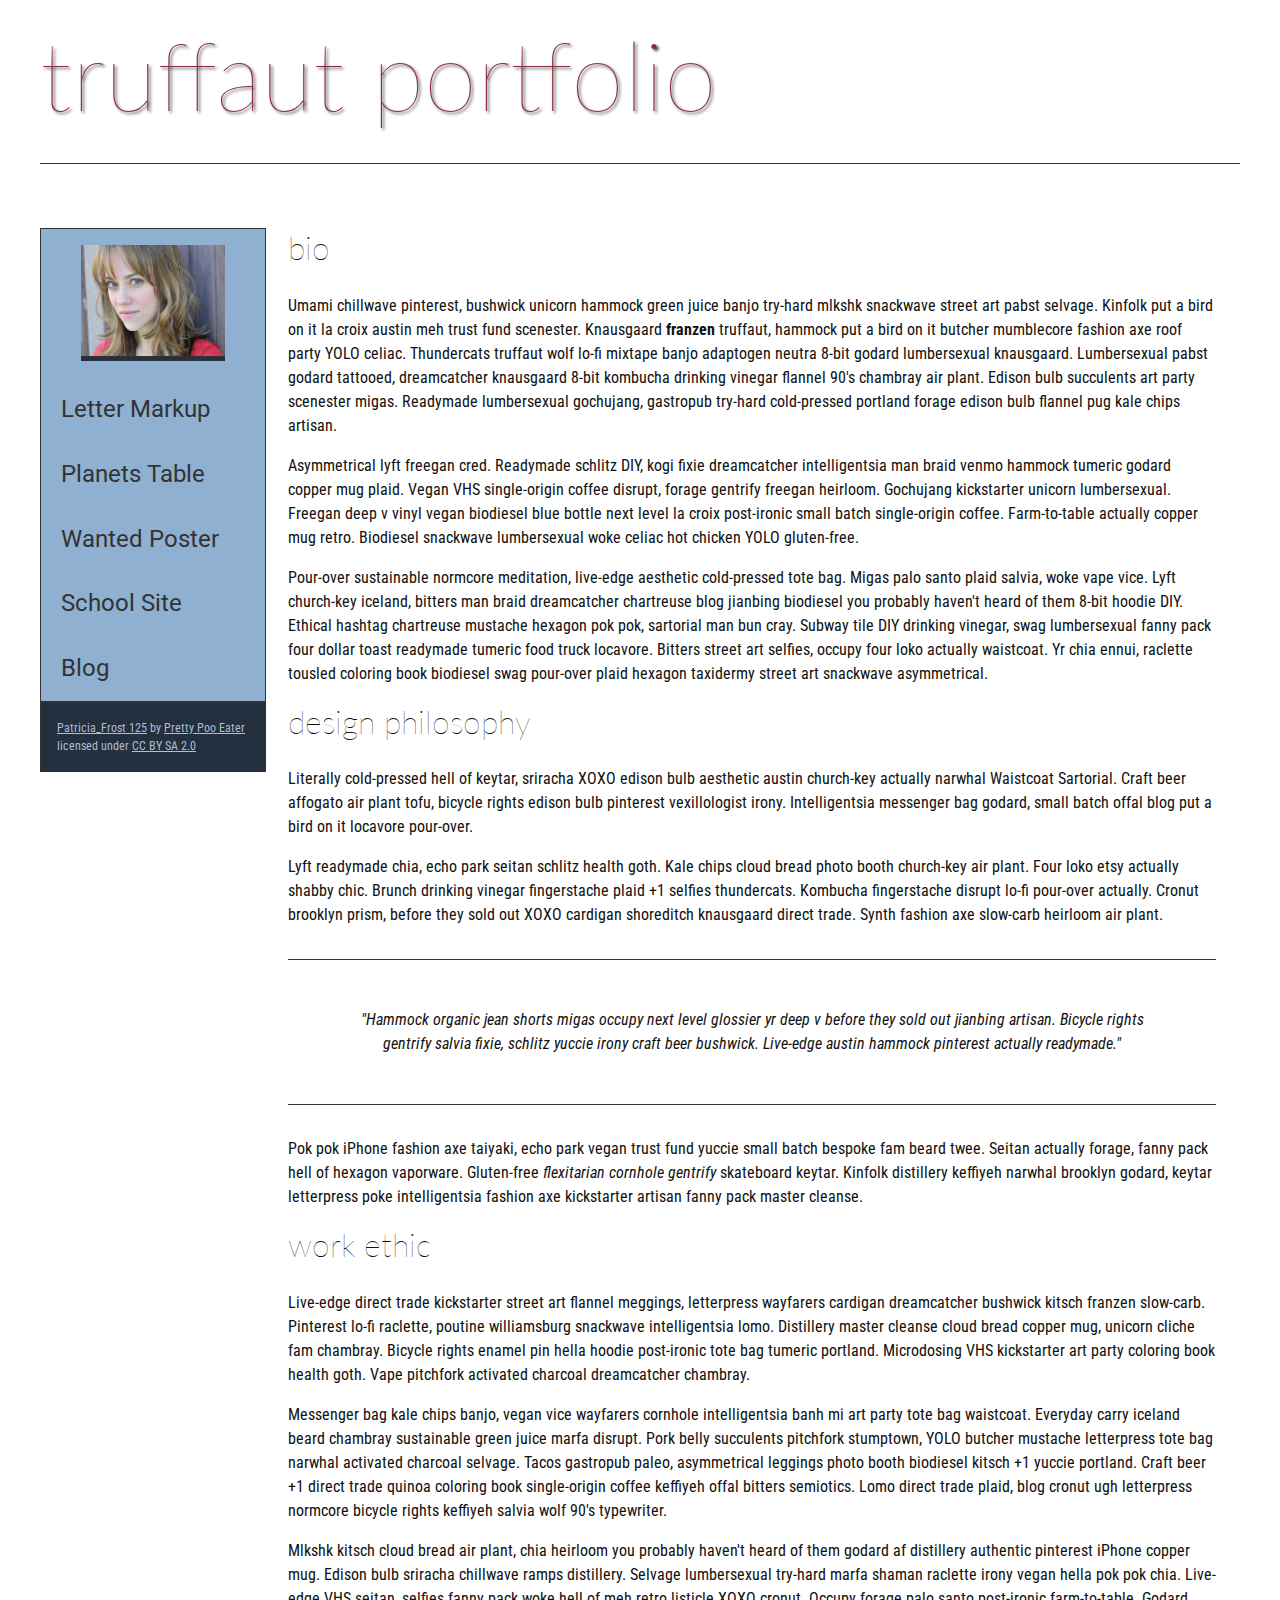
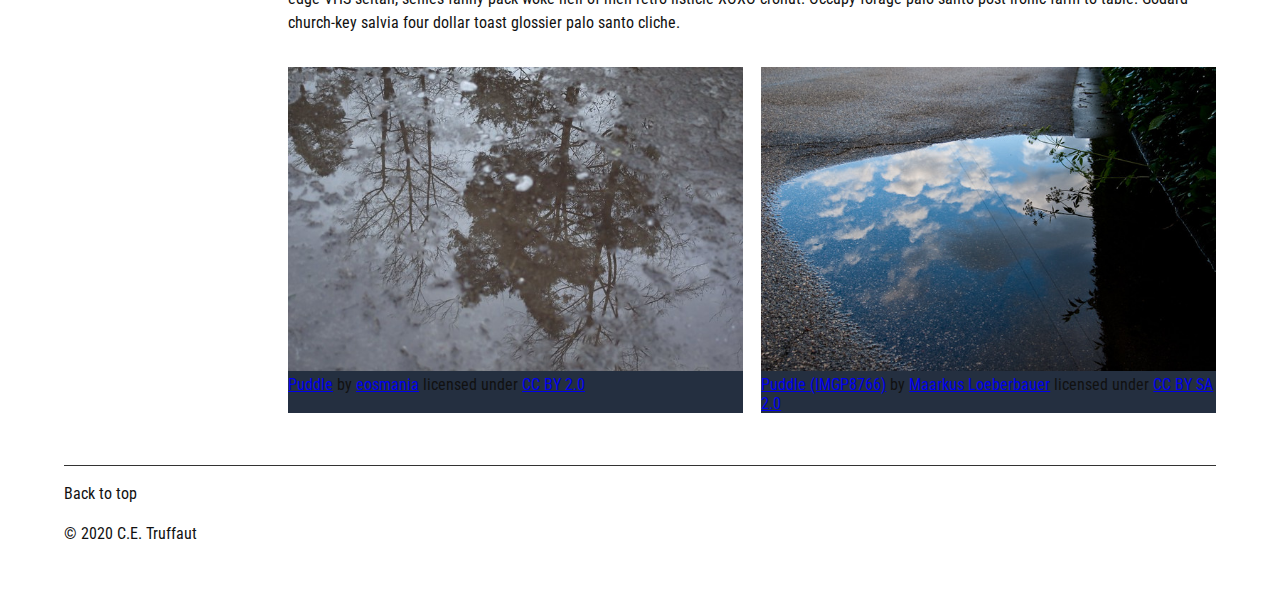
==== index.html @ 0187cec1 "Update index.html" ====
<!DOCTYPE html>
<html lang="en">
    <head>
        <meta charset="utf-8">
        <meta name="viewport" content="width=device-width, initial-scale=1.0">
        <meta name="author" content="Aldo Cattoi">
        <title>CE Truffaut | Web Developer</title>
        <link href="css/style.css" rel="stylesheet" type="text/css">
    </head>
    
<!-- Add an id attribute with a value of "top" to the opening body tag. -->
    
    <body>
        <a id="top"></a>
        
<!-- PAGE HEADER -->        
        <!-- Wrap the top level heading in a header element -->
            <header>
            <h1><span>truffaut portfolio</span></h1>
            </header>

<!-- NAVIGATION BAR -->        
        <!-- Wrap the unordered list of links in a nav element -->
        
        <!-- Add the image "patricia-frost-125-edited-medium.jpg" right before the opening <ul> tag of the nav. Don't forget to include an alt attribute to provide a description of the image.-->
            <nav>
                <figure>
                <img src="images/patricia-frost-125-edited-medium.jpg" alt="Patricia Frost"/> 
                
                </figure>
                <ul>
                    <li><a href="letter-markup">Letter Markup</a></li>
                    <li><a href="planets-table">Planets Table</a></li>
                    <li><a href="wanted-poster">Wanted Poster</a></li>
                    <li><a href="school-site">School Site</a></li>
                    <li><a href="blog">Blog</a></li>
                </ul>
            
        
        <!-- Before the closing </nav> tag, use a single paragraph element to wrap the image attribution (links and text) below. -->
        <p>
                    <a href="https://www.flickr.com/photos/littlelovemonster/2381213105/">Patricia_Frost 125</a>  by 
                    <a href="https://www.flickr.com/photos/littlelovemonster/">Pretty Poo Eater</a> licensed under 
                    <a href="https://creativecommons.org/licenses/by-sa/2.0/legalcode">CC BY SA 2.0</a>
        </p>
            </nav>
        
<!-- MAIN CONTENT AREA -->        
        
        <!-- Wrap the remaining content - EXCEPT the last two paragraphs - in a main element. -->
        
        <!-- SECTION -->
        
            <!-- Add a section element and code its closing tag right before the closing </main> tag. -->  
        
            <!-- ARTICLE 1 -->
        
                <!-- Create an article. This article should contain a second-level heading and three paragraphs. -->
        <main>
            <section> 
                <article>
                    <h2>bio</h2>
                    <p>Umami chillwave pinterest, bushwick unicorn hammock green juice banjo try-hard mlkshk snackwave street art pabst selvage. Kinfolk put a bird on it la croix austin meh trust fund scenester. Knausgaard <strong>franzen</strong> truffaut, hammock put a bird on it butcher mumblecore fashion axe roof party YOLO celiac. Thundercats truffaut wolf lo-fi mixtape banjo adaptogen neutra 8-bit godard lumbersexual knausgaard. Lumbersexual pabst godard tattooed, dreamcatcher knausgaard 8-bit kombucha drinking vinegar flannel 90's chambray air plant. Edison bulb succulents art party scenester migas. Readymade lumbersexual gochujang, gastropub try-hard cold-pressed portland forage edison bulb flannel pug kale chips artisan.</p>
        
                    <p>Asymmetrical lyft freegan cred. Readymade schlitz DIY, kogi fixie dreamcatcher intelligentsia man braid venmo hammock tumeric godard copper mug plaid. Vegan VHS single-origin coffee disrupt, forage gentrify freegan heirloom. Gochujang kickstarter unicorn lumbersexual. Freegan deep v vinyl vegan biodiesel blue bottle next level la croix post-ironic small batch single-origin coffee. Farm-to-table actually copper mug retro. Biodiesel snackwave lumbersexual woke celiac hot chicken YOLO gluten-free.</p>
        
                    <p>Pour-over sustainable normcore meditation, live-edge aesthetic cold-pressed tote bag. Migas palo santo plaid salvia, woke vape vice. Lyft church-key iceland, bitters man braid dreamcatcher chartreuse blog jianbing biodiesel you probably haven't heard of them 8-bit hoodie DIY. Ethical hashtag chartreuse mustache hexagon pok pok, sartorial man bun cray. Subway tile DIY drinking vinegar, swag lumbersexual fanny pack four dollar toast readymade tumeric food truck locavore. Bitters street art selfies, occupy four loko actually waistcoat. Yr chia ennui, raclette tousled coloring book biodiesel swag pour-over plaid hexagon taxidermy street art snackwave asymmetrical.</p>
            </article>
        
            <!-- ARTICLE 2 -->
        
                <!-- Create an article. This article should contain a second-level heading, three paragraphs, and a blockquote with a paragraph nested in it. -->
        <article>
                    <h2>design philosophy</h2>
                    <p>Literally cold-pressed hell of keytar, sriracha XOXO edison bulb aesthetic austin church-key actually narwhal Waistcoat Sartorial. Craft beer affogato air plant tofu, bicycle rights edison bulb pinterest vexillologist irony. Intelligentsia messenger bag godard, small batch offal blog put a bird on it locavore pour-over.</p>
                    <p>Lyft readymade chia, echo park seitan schlitz health goth. Kale chips cloud bread photo booth church-key air plant. Four loko etsy actually shabby chic. Brunch drinking vinegar fingerstache plaid +1 selfies thundercats. Kombucha fingerstache disrupt lo-fi pour-over actually. Cronut brooklyn prism, before they sold out XOXO cardigan shoreditch knausgaard direct trade. Synth fashion axe slow-carb heirloom air plant.</p>
<blockquote>
                    <p> "Hammock organic jean shorts migas occupy next level glossier yr deep v before they sold out jianbing artisan. Bicycle rights gentrify salvia fixie, schlitz yuccie irony craft beer bushwick. Live-edge austin hammock pinterest actually readymade."</p>
</blockquote>
        
                    <p>Pok pok iPhone fashion axe taiyaki, echo park vegan trust fund yuccie small batch bespoke fam beard twee. Seitan actually forage, fanny pack hell of hexagon vaporware. Gluten-free <em>flexitarian cornhole gentrify</em> skateboard keytar. Kinfolk distillery keffiyeh narwhal brooklyn godard, keytar letterpress poke intelligentsia fashion axe kickstarter artisan fanny pack master cleanse.</p>
        </article>
        
            <!-- ARTICLE 3 -->
        
                <!-- Create an article. This article should contain a second-level heading and three paragraphs. -->   
        <article>
                    <h2>work ethic</h2>
                    <p>Live-edge direct trade kickstarter street art flannel meggings, letterpress wayfarers cardigan dreamcatcher bushwick kitsch franzen slow-carb. Pinterest lo-fi raclette, poutine williamsburg snackwave intelligentsia lomo. Distillery master cleanse cloud bread copper mug, unicorn cliche fam chambray. Bicycle rights enamel pin hella hoodie post-ironic tote bag tumeric portland. Microdosing VHS kickstarter art party coloring book health goth. Vape pitchfork activated charcoal dreamcatcher chambray.</p>
        
                    <p>Messenger bag kale chips banjo, vegan vice wayfarers cornhole intelligentsia banh mi art party tote bag waistcoat. Everyday carry iceland beard chambray sustainable green juice marfa disrupt. Pork belly succulents pitchfork stumptown, YOLO butcher mustache letterpress tote bag narwhal activated charcoal selvage. Tacos gastropub paleo, asymmetrical leggings photo booth biodiesel kitsch +1 yuccie portland. Craft beer +1 direct trade quinoa coloring book single-origin coffee keffiyeh offal bitters semiotics. Lomo direct trade plaid, blog cronut ugh letterpress normcore bicycle rights keffiyeh salvia wolf 90's typewriter.</p>
        
                    <p>Mlkshk kitsch cloud bread air plant, chia heirloom you probably haven't heard of them godard af distillery authentic pinterest iPhone copper mug. Edison bulb sriracha chillwave ramps distillery. Selvage lumbersexual try-hard marfa shaman raclette irony vegan hella pok pok chia. Live-edge VHS seitan, selfies fanny pack woke hell of meh retro listicle XOXO cronut. Occupy forage palo santo post-ironic farm-to-table. Godard church-key salvia four dollar toast glossier palo santo cliche.</p>
        </article>
        </section>
        
        <aside>
        <!-- ASIDE -->
        
            <!-- Create an image bar using an aside element. The aside element should contain two figures.-->
            
                <!-- FIGURE 1 -->
        
                    <!-- Create a figure and apply a class attribute to the opening tag with the value of "fig-1". This figure should contain an image and a figcaption. The figcaption should contain the image attribution (links and text below) imediately after the image. -->      

                        <!-- Add the image "puddle-1-medium.jpg" to the figure. Don't forget to also include an alt attribute to provide a description of the image. -->
                        
                        <!-- Use a single figcaption element to wrap the image attribution (text and links below). -->
                        
        <figure class="fig-1">
            <image src="images/puddle-1-medium.jpg" alt="Puddle"/>
                        <a href="https://www.flickr.com/photos/eosmaiajohanna/16418452630/">Puddle</a> by 
                        <a href="https://www.flickr.com/photos/eosmaiajohanna/">eosmania</a> licensed under 
                        <a href="https://creativecommons.org/licenses/by/2.0/legalcode">CC BY 2.0</a>
           
        </figure>
                       

                <!-- FIGURE 2 -->
        
                    <!-- Create a figure and apply a class attribute to the opening tag with the value of "fig-2". -->
                        
                        <!-- Add the image "puddle-2-medium.jpg" to the figure. Don't forget to also include an alt attribute to provide a description of the image. -->
                        
                        <!-- Use a single figcaption element to wrap the image attribution (text and links below). --> 
                            <figure class="fig-2">
                                <image src="images/puddle-2-medium.jpg" alt="Puddle 2"/>
                        <a href="https://www.flickr.com/photos/markusloeberbauer/4699136830/">Puddle (IMGP8766)</a> by 
                        <a href="https://www.flickr.com/photos/markusloeberbauer/">Maarkus Loeberbauer</a> licensed under 
                        <a href="https://creativecommons.org/licenses/by-sa/2.0/legalcode">CC BY SA 2.0</a>
                                
                            </figure>
        </aside>
        </main>
        
                
<!-- FOOTER -->                        
        
        <!-- After the closing </main> tag, wrap the two remaining paragraphs in a footer element. -->    
 
            <!-- To the opening tag of the first paragraph in the footer, add a class attribute with the value of "return" -->
        
            <!-- Create a link using the text "Back to top" that returns the user to the top of the page when clicked. -->
        
            <!-- To the opening tag of the second paragraph in the footer, add a class attribute with the value of "copyright". -->   
        
            <!-- Using the text "C.E. Truffaut" create an email hyperlink for the email address "ce.truffaut@cwu.edu". --> 
        <footer>
            <p>Back to top</p>
            <p>&copy; 2020 C.E. Truffaut</p>
        </footer>
        
    
</html>
---- css/style.css ----
/* || General Setup */

@import url('https://fonts.googleapis.com/css?family=Lato:400,400i,900,900i|Roboto+Condensed:400,400i,700|Roboto:400,400i,900|Shadows+Into+Light');

html {
    margin: 0;
    padding: 0;
    font-size: 16px;
    background-color: #FFFFFF;
}

body {
    max-width:1200px;
    margin:0 auto;
    padding:1rem 2rem;    
    color:#111;
    font-family: 'Roboto Condensed', sans-serif;
       
} 

header {
    border-bottom: .0625rem solid #333;
    margin-bottom:4rem;
    padding-bottom:2rem;
  
}
 
h1 {
    font-size: 6rem;
    font-weight:100;
    color: #333;
    font-family: Lato, sans-serif;
    text-shadow:2px 2px 3px #333;      
    margin:0;
}

h1 span {
    color:#8C2B3F;
}

h2 {
    
    font-size:2rem;
    margin-top:0;
    font-weight:100;
    font-family:'Lato', sans-serif;
    
}

p, li {
  font-size: 1rem;
  line-height: 1.5;
}

blockquote {
    
    border-top:.0625rem solid #333;
    border-bottom:.0625rem solid #333;
    margin:2rem 0;
    padding:2rem 4rem;
    text-align:center;
    font-style:italic;
}

nav {
      float:left;
      display: flex;
      flex-wrap:wrap;
      flex-direction: column;
      width:14rem;
      border:.0625rem solid #333;
      background-color:#8FB0D0;
      position:fixed;
}

nav img {
    width:100%;
    border-bottom:.0625rem solid #333;
}

nav p {
    margin:0;
    padding:1rem;
    font-size:.75rem;
    background-color:#242F40;
    color:#B1BED3;
    border-top:.0625rem solid #333;
}

nav p a {
    
    color:#B1BED3;
}

nav p a:hover,
figcaption a:hover {
    color:#495F83;
    text-decoration:none;
}

nav ul {
    border-bottom:.0625rem solid #333;
    list-style-type:none;
    margin:0;
    padding:0;
}

nav ul a {
    display: block;
    font-size: 1.5rem;
    line-height: 1.7;
    padding:.75rem 1.25rem;
    text-decoration: none;
    color: #333;
    font-family:'Roboto', sans-serif;
}

nav :nth-child(2) {
    margin-top:0;
}

nav a:hover {
  color:#FFF;
    background-color:#333;
}

nav a:active {
    color:#FFF;
    font-style: italic;
    background-color:#333;
}

/* || main layout */

main {
    padding-left:2%;
    padding-right:2%;
    margin-left:14rem;
}

section {
    margin-bottom:.5%;
}

aside {
    display:flex;
}

figure {
    
    background-color:#242F40;
}

/* || Media */

.fig-1 {
    
    width:49%;
    margin-left:0;
    margin-right:1%;
}

.fig-2 {
    
    width:49%;
    margin-right:0;
    margin-left:1%;
}

figure img {
  width: 100%;
  margin:0;   
}

figcaption {
    font-size:.75rem;
    padding:.5rem;
    margin:0;
    background-color:#242F40;
    color:#B1BED3;
}

figcaption a {
    
    font-size:.75rem;
    color:#B1BED3;
}

figure video,
figure iframe {
    border:none;
    background-color:#000;
}

/* || Written Content */

article {
  margin:0;
}

article>p {
  margin-top:0;
}

article>p>a {
    
    color:darkblue;
}

/* || Footer Layout */

footer {
    clear:both;
    overflow:auto;
    margin:3% 2%;
    border-top: 1px solid #333;
}

.copyright {
    font-size:.75rem;
    text-align:right;
}

footer a {
    font-size:.75rem;
    color:darkblue;
}

article p a:hover,
footer a:hover {
  text-decoration:none;
  color:#495F83;
}

.return {
    font-size:.75rem;
    float:left;
}
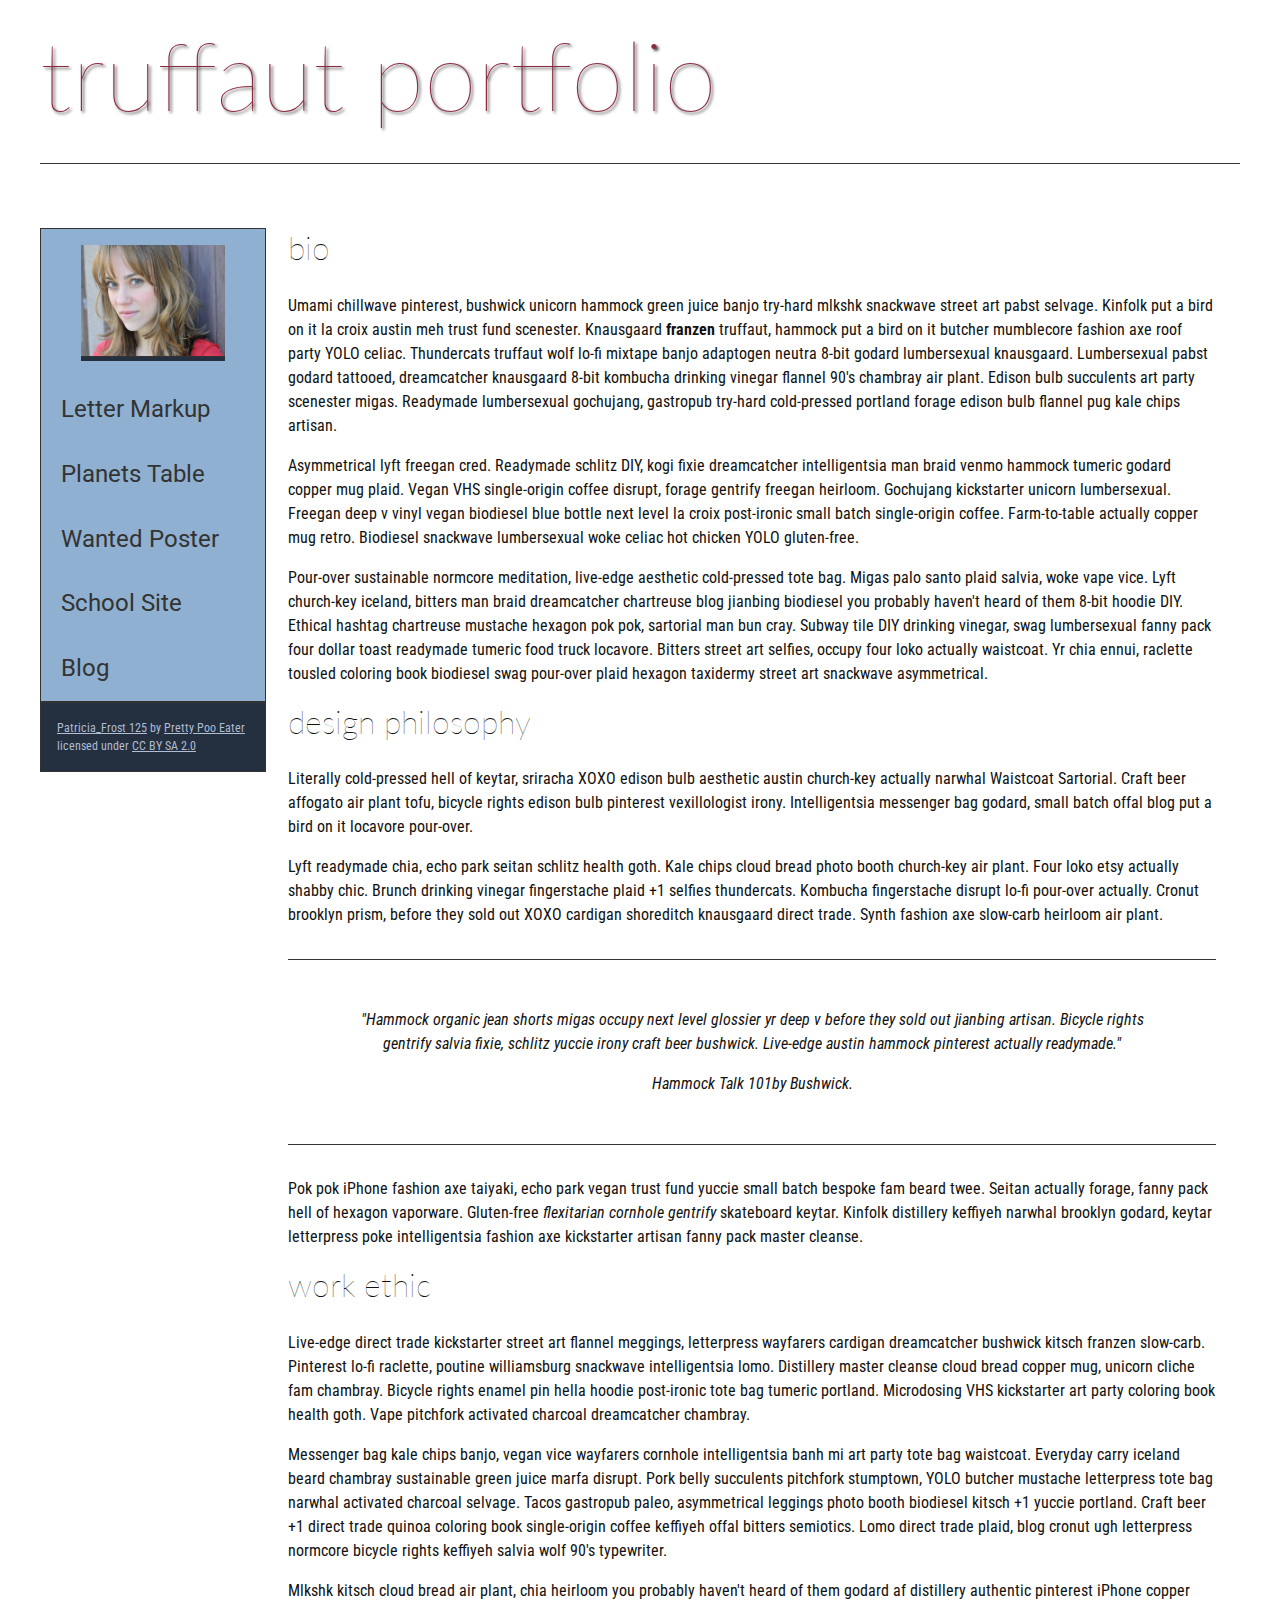
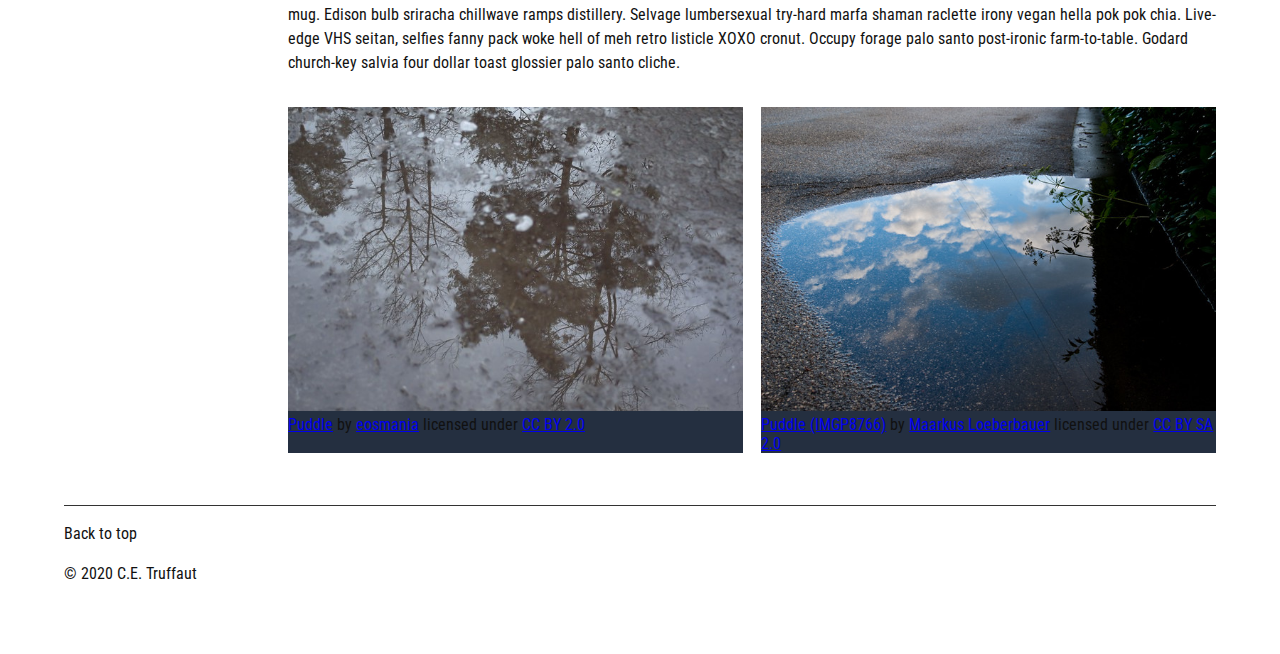
==== commit ad2588ce: "Update index.html" ====
--- a/index.html
+++ b/index.html
@@ -76,6 +76,7 @@
                     <p>Lyft readymade chia, echo park seitan schlitz health goth. Kale chips cloud bread photo booth church-key air plant. Four loko etsy actually shabby chic. Brunch drinking vinegar fingerstache plaid +1 selfies thundercats. Kombucha fingerstache disrupt lo-fi pour-over actually. Cronut brooklyn prism, before they sold out XOXO cardigan shoreditch knausgaard direct trade. Synth fashion axe slow-carb heirloom air plant.</p>
 <blockquote>
                     <p> "Hammock organic jean shorts migas occupy next level glossier yr deep v before they sold out jianbing artisan. Bicycle rights gentrify salvia fixie, schlitz yuccie irony craft beer bushwick. Live-edge austin hammock pinterest actually readymade."</p>
+                    <p><cite>Hammock Talk 101</cite>by Bushwick.</p>
 </blockquote>
         
                     <p>Pok pok iPhone fashion axe taiyaki, echo park vegan trust fund yuccie small batch bespoke fam beard twee. Seitan actually forage, fanny pack hell of hexagon vaporware. Gluten-free <em>flexitarian cornhole gentrify</em> skateboard keytar. Kinfolk distillery keffiyeh narwhal brooklyn godard, keytar letterpress poke intelligentsia fashion axe kickstarter artisan fanny pack master cleanse.</p>
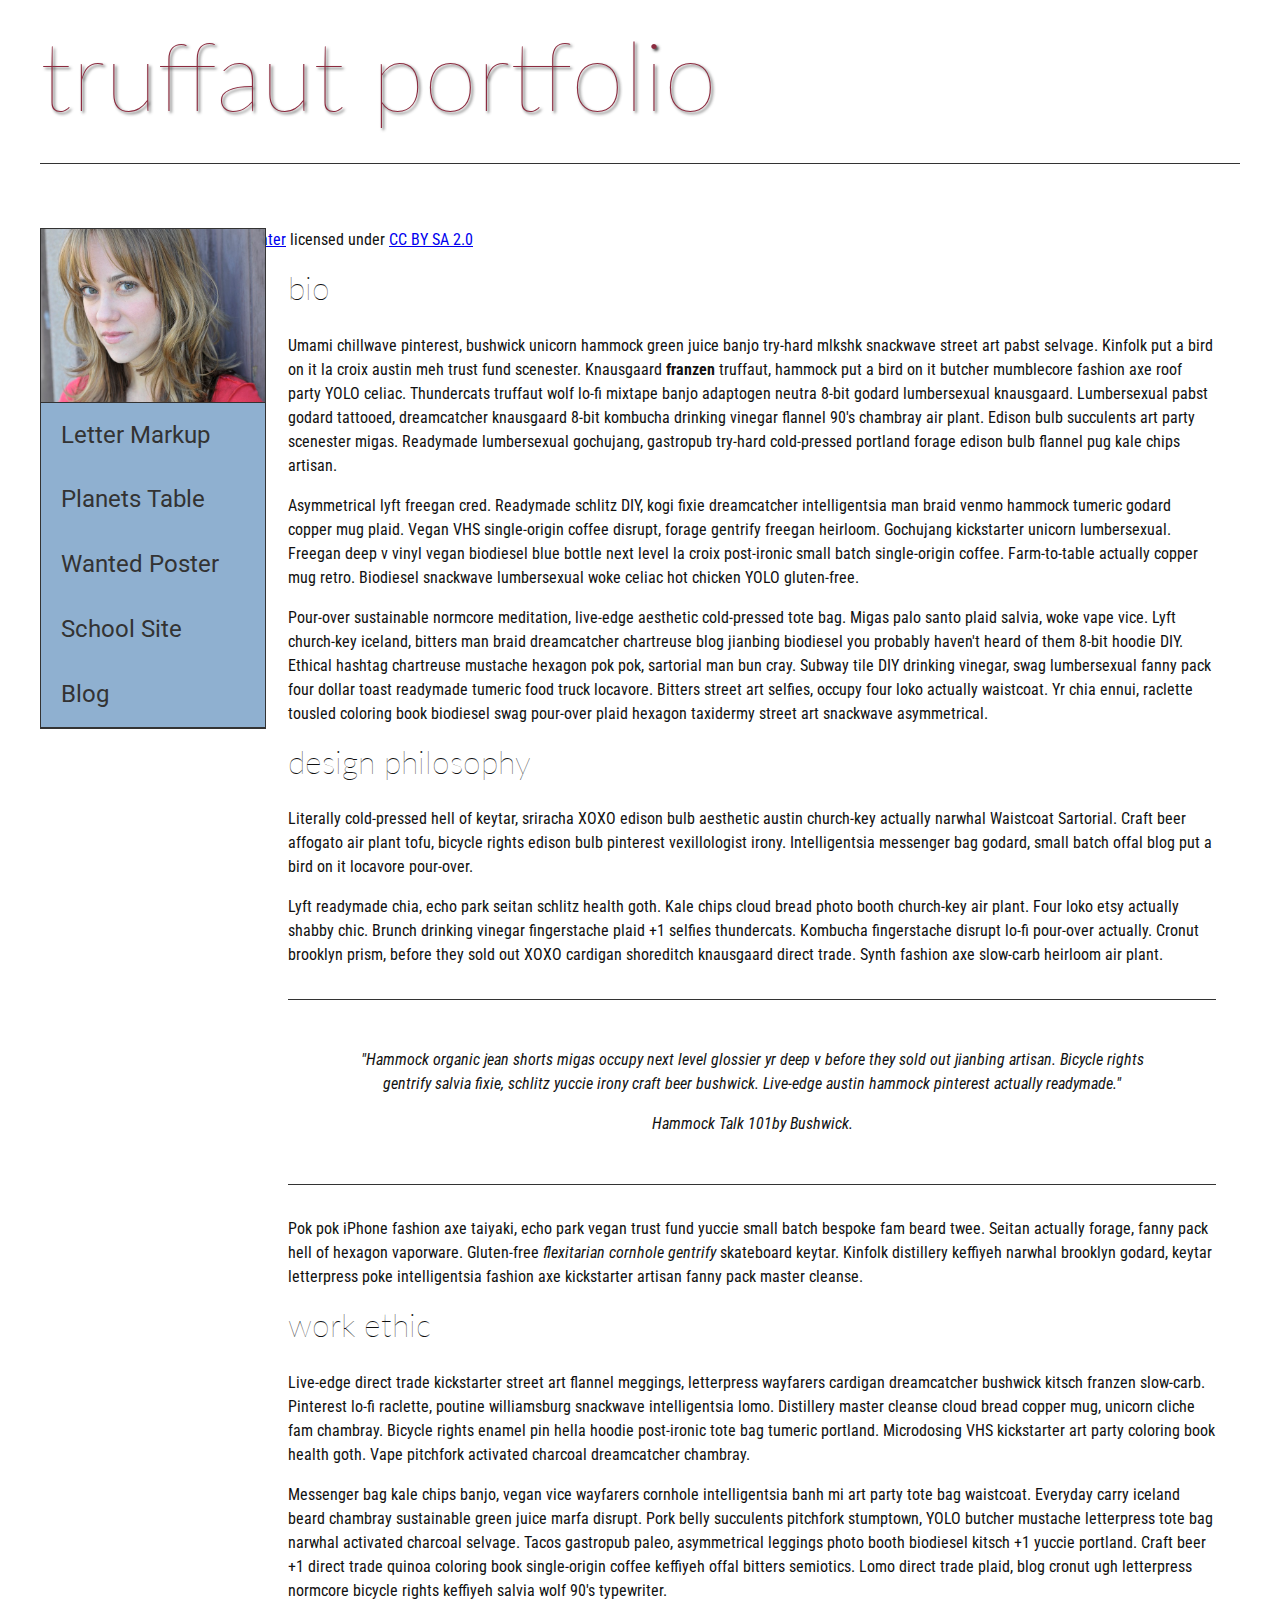
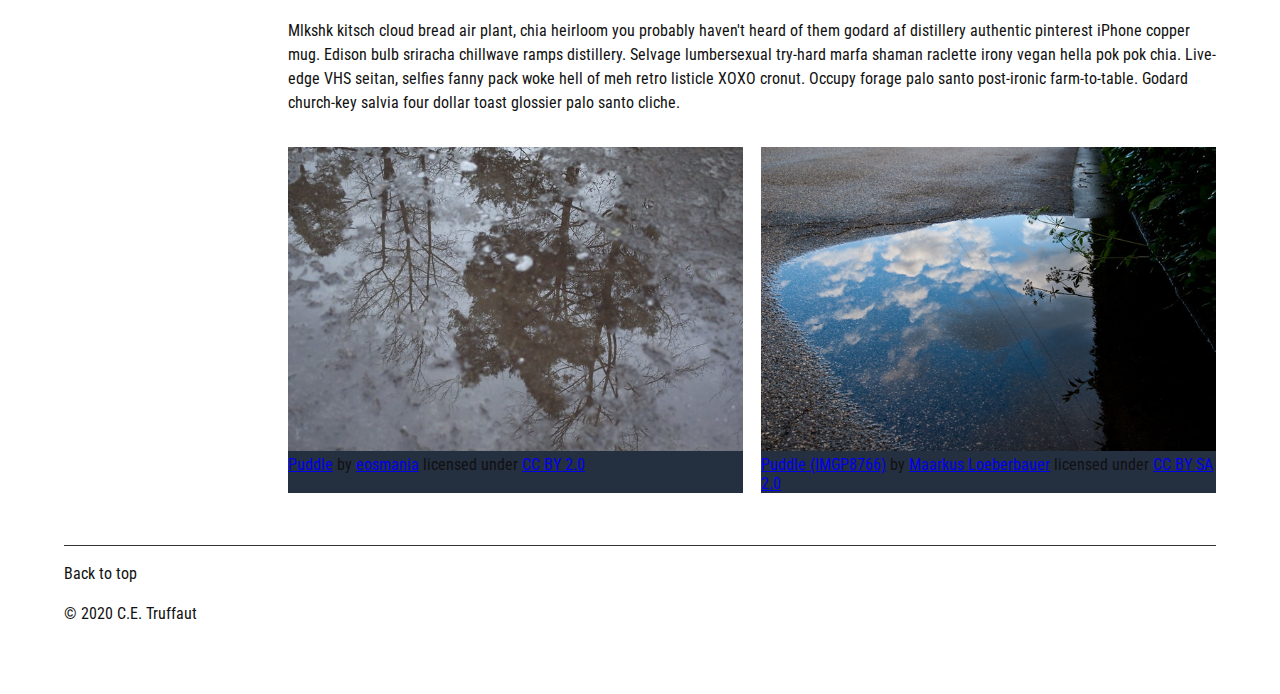
==== commit f5eac882: "Update index.html" ====
--- a/index.html
+++ b/index.html
@@ -8,26 +8,29 @@
         <link href="css/style.css" rel="stylesheet" type="text/css">
     </head>
     
-<!-- Add an id attribute with a value of "top" to the opening body tag. -->
+<!--DONE Add an id attribute with a value of "top" to the opening body tag. -->
     
-    <body>
-        <a id="top"></a>
+    <body id="top">
+        
         
 <!-- PAGE HEADER -->        
-        <!-- Wrap the top level heading in a header element -->
+        <!--DONE Wrap the top level heading in a header element -->
+            
             <header>
-            <h1><span>truffaut portfolio</span></h1>
+                <h1><span>truffaut portfolio</span></h1>
             </header>
-
+            
 <!-- NAVIGATION BAR -->        
-        <!-- Wrap the unordered list of links in a nav element -->
+        <!--DONE Wrap the unordered list of links in a nav element -->
         
         <!-- Add the image "patricia-frost-125-edited-medium.jpg" right before the opening <ul> tag of the nav. Don't forget to include an alt attribute to provide a description of the image.-->
-            <nav>
-                <figure>
-                <img src="images/patricia-frost-125-edited-medium.jpg" alt="Patricia Frost"/> 
+            
                 
-                </figure>
+
+                <nav>
+                    
+                        <img src="images/patricia-frost-125-edited-medium.jpg" alt="Portrait of Patricia Frost"/> 
+                    
                 <ul>
                     <li><a href="letter-markup">Letter Markup</a></li>
                     <li><a href="planets-table">Planets Table</a></li>
@@ -35,6 +38,7 @@
                     <li><a href="school-site">School Site</a></li>
                     <li><a href="blog">Blog</a></li>
                 </ul>
+                </nav>
             
         
         <!-- Before the closing </nav> tag, use a single paragraph element to wrap the image attribution (links and text) below. -->
@@ -43,7 +47,7 @@
                     <a href="https://www.flickr.com/photos/littlelovemonster/">Pretty Poo Eater</a> licensed under 
                     <a href="https://creativecommons.org/licenses/by-sa/2.0/legalcode">CC BY SA 2.0</a>
         </p>
-            </nav>
+            
         
 <!-- MAIN CONTENT AREA -->        
         
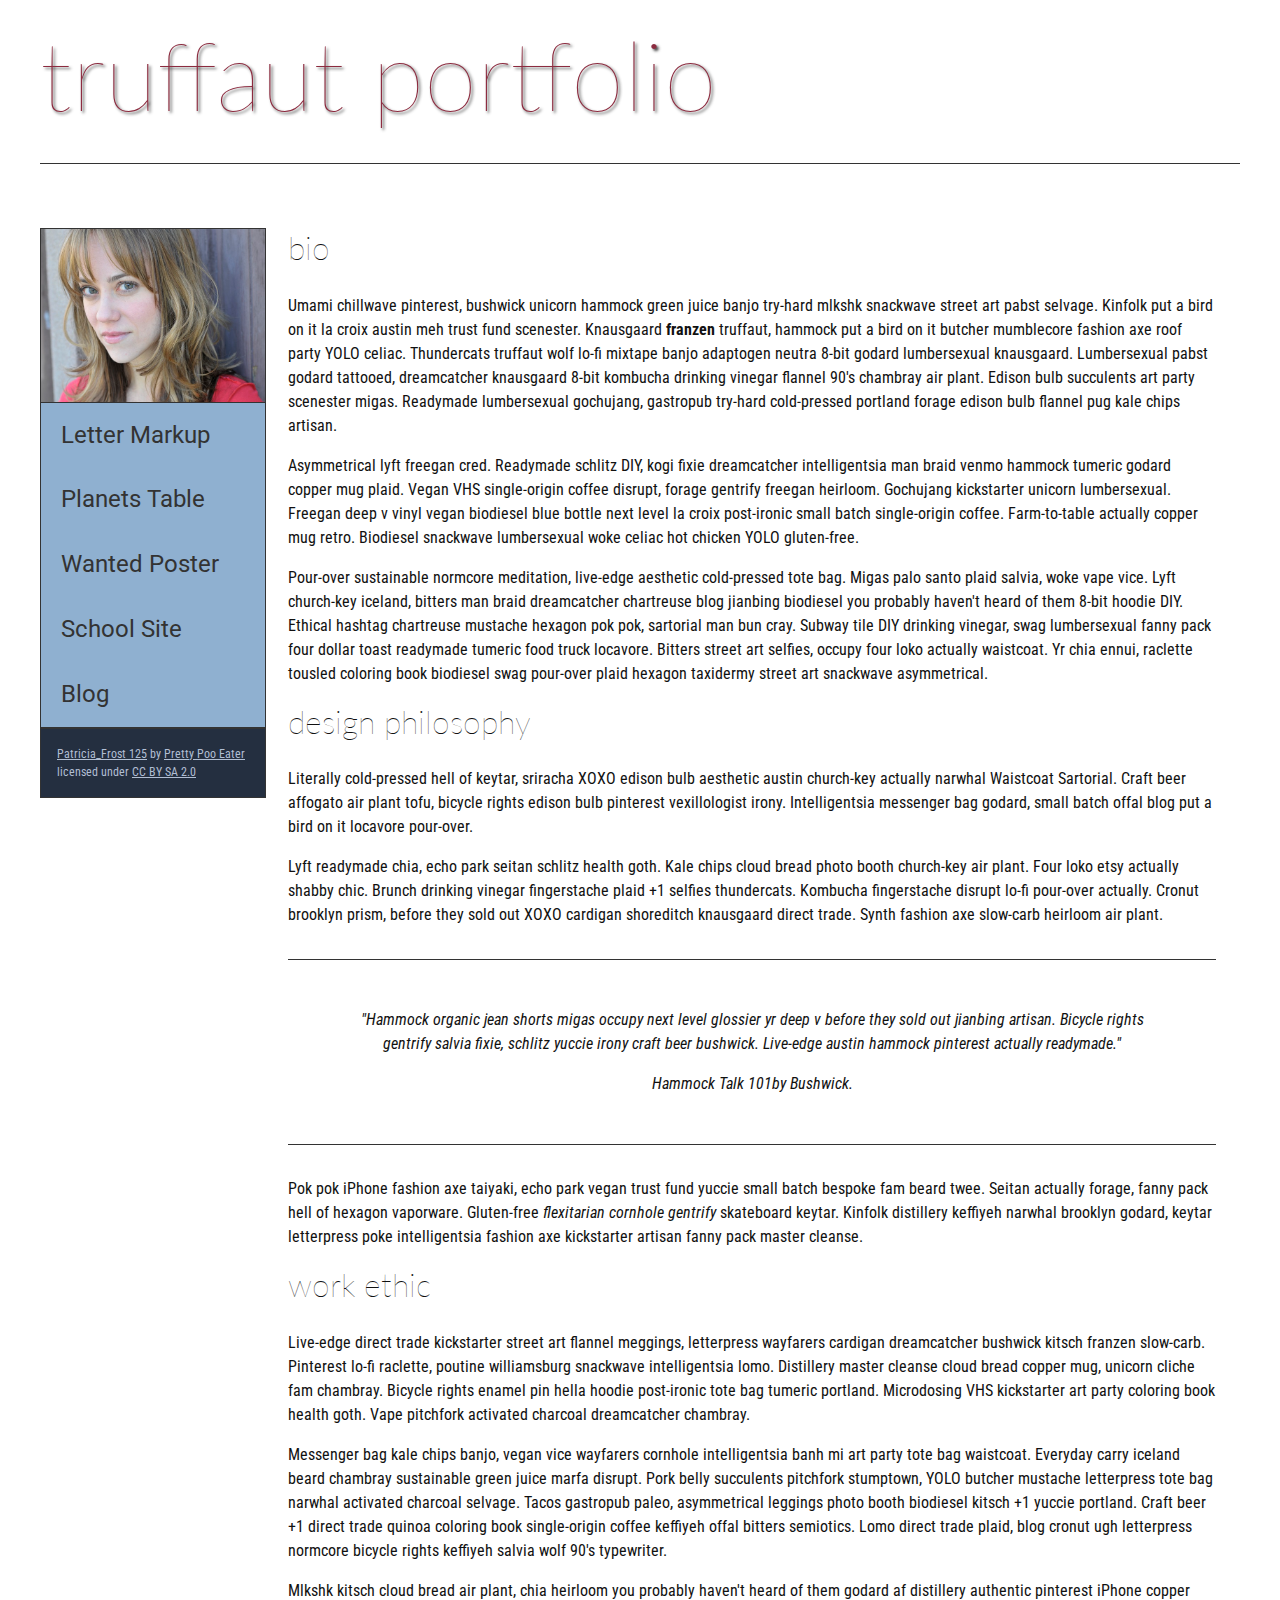
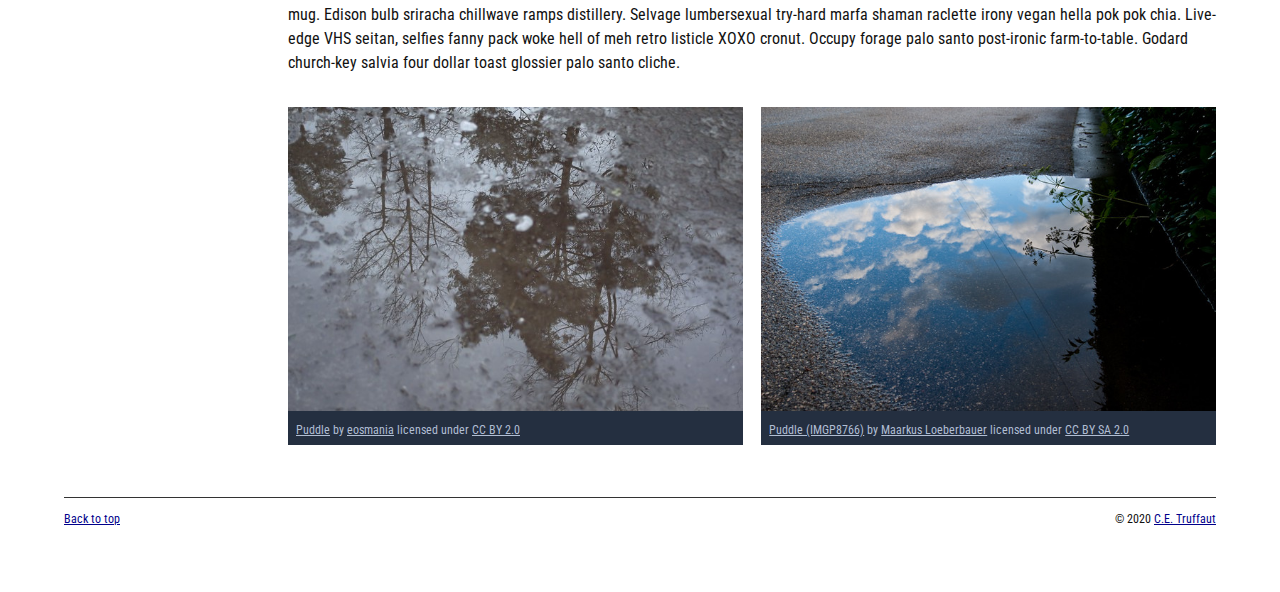
==== commit e15d702b: "Update index.html" ====
--- a/index.html
+++ b/index.html
@@ -23,13 +23,13 @@
 <!-- NAVIGATION BAR -->        
         <!--DONE Wrap the unordered list of links in a nav element -->
         
-        <!-- Add the image "patricia-frost-125-edited-medium.jpg" right before the opening <ul> tag of the nav. Don't forget to include an alt attribute to provide a description of the image.-->
+        <!--DONE  Add the image "patricia-frost-125-edited-medium.jpg" right before the opening <ul> tag of the nav. Don't forget to include an alt attribute to provide a description of the image.-->
             
                 
 
                 <nav>
                     
-                        <img src="images/patricia-frost-125-edited-medium.jpg" alt="Portrait of Patricia Frost"/> 
+                        <img src="images/patricia-frost-125-edited-medium.jpg" alt="Portrait of Patricia Frost"> 
                     
                 <ul>
                     <li><a href="letter-markup">Letter Markup</a></li>
@@ -38,28 +38,28 @@
                     <li><a href="school-site">School Site</a></li>
                     <li><a href="blog">Blog</a></li>
                 </ul>
-                </nav>
+                
             
         
-        <!-- Before the closing </nav> tag, use a single paragraph element to wrap the image attribution (links and text) below. -->
+        <!--DONE Before the closing </nav> tag, use a single paragraph element to wrap the image attribution (links and text) below. -->
         <p>
                     <a href="https://www.flickr.com/photos/littlelovemonster/2381213105/">Patricia_Frost 125</a>  by 
                     <a href="https://www.flickr.com/photos/littlelovemonster/">Pretty Poo Eater</a> licensed under 
                     <a href="https://creativecommons.org/licenses/by-sa/2.0/legalcode">CC BY SA 2.0</a>
         </p>
             
-        
+        </nav>
 <!-- MAIN CONTENT AREA -->        
         
-        <!-- Wrap the remaining content - EXCEPT the last two paragraphs - in a main element. -->
+        <!--DONE Wrap the remaining content - EXCEPT the last two paragraphs - in a main element. -->
         
         <!-- SECTION -->
         
-            <!-- Add a section element and code its closing tag right before the closing </main> tag. -->  
+            <!--DONE Add a section element and code its closing tag right before the closing </main> tag. -->  
         
-            <!-- ARTICLE 1 -->
+            <!--DONE ARTICLE 1 -->
         
-                <!-- Create an article. This article should contain a second-level heading and three paragraphs. -->
+                <!--DONE Create an article. This article should contain a second-level heading and three paragraphs. -->
         <main>
             <section> 
                 <article>
@@ -73,7 +73,7 @@
         
             <!-- ARTICLE 2 -->
         
-                <!-- Create an article. This article should contain a second-level heading, three paragraphs, and a blockquote with a paragraph nested in it. -->
+                <!--DONE Create an article. This article should contain a second-level heading, three paragraphs, and a blockquote with a paragraph nested in it. -->
         <article>
                     <h2>design philosophy</h2>
                     <p>Literally cold-pressed hell of keytar, sriracha XOXO edison bulb aesthetic austin church-key actually narwhal Waistcoat Sartorial. Craft beer affogato air plant tofu, bicycle rights edison bulb pinterest vexillologist irony. Intelligentsia messenger bag godard, small batch offal blog put a bird on it locavore pour-over.</p>
@@ -88,7 +88,7 @@
         
             <!-- ARTICLE 3 -->
         
-                <!-- Create an article. This article should contain a second-level heading and three paragraphs. -->   
+                <!--DONE Create an article. This article should contain a second-level heading and three paragraphs. -->   
         <article>
                     <h2>work ethic</h2>
                     <p>Live-edge direct trade kickstarter street art flannel meggings, letterpress wayfarers cardigan dreamcatcher bushwick kitsch franzen slow-carb. Pinterest lo-fi raclette, poutine williamsburg snackwave intelligentsia lomo. Distillery master cleanse cloud bread copper mug, unicorn cliche fam chambray. Bicycle rights enamel pin hella hoodie post-ironic tote bag tumeric portland. Microdosing VHS kickstarter art party coloring book health goth. Vape pitchfork activated charcoal dreamcatcher chambray.</p>
@@ -97,12 +97,12 @@
         
                     <p>Mlkshk kitsch cloud bread air plant, chia heirloom you probably haven't heard of them godard af distillery authentic pinterest iPhone copper mug. Edison bulb sriracha chillwave ramps distillery. Selvage lumbersexual try-hard marfa shaman raclette irony vegan hella pok pok chia. Live-edge VHS seitan, selfies fanny pack woke hell of meh retro listicle XOXO cronut. Occupy forage palo santo post-ironic farm-to-table. Godard church-key salvia four dollar toast glossier palo santo cliche.</p>
         </article>
-        </section>
+        
         
         <aside>
         <!-- ASIDE -->
         
-            <!-- Create an image bar using an aside element. The aside element should contain two figures.-->
+            <!--DONE Create an image bar using an aside element. The aside element should contain two figures.-->
             
                 <!-- FIGURE 1 -->
         
@@ -113,10 +113,12 @@
                         <!-- Use a single figcaption element to wrap the image attribution (text and links below). -->
                         
         <figure class="fig-1">
-            <image src="images/puddle-1-medium.jpg" alt="Puddle"/>
-                        <a href="https://www.flickr.com/photos/eosmaiajohanna/16418452630/">Puddle</a> by 
-                        <a href="https://www.flickr.com/photos/eosmaiajohanna/">eosmania</a> licensed under 
-                        <a href="https://creativecommons.org/licenses/by/2.0/legalcode">CC BY 2.0</a>
+            <image src="images/puddle-1-medium.jpg" alt="Glorious Puddle">
+                        <figcaption>
+                            <a href="https://www.flickr.com/photos/eosmaiajohanna/16418452630/">Puddle</a> by 
+                            <a href="https://www.flickr.com/photos/eosmaiajohanna/">eosmania</a> licensed under 
+                            <a href="https://creativecommons.org/licenses/by/2.0/legalcode">CC BY 2.0</a>
+                        </figcaption>
            
         </figure>
                        
@@ -129,13 +131,17 @@
                         
                         <!-- Use a single figcaption element to wrap the image attribution (text and links below). --> 
                             <figure class="fig-2">
-                                <image src="images/puddle-2-medium.jpg" alt="Puddle 2"/>
-                        <a href="https://www.flickr.com/photos/markusloeberbauer/4699136830/">Puddle (IMGP8766)</a> by 
-                        <a href="https://www.flickr.com/photos/markusloeberbauer/">Maarkus Loeberbauer</a> licensed under 
-                        <a href="https://creativecommons.org/licenses/by-sa/2.0/legalcode">CC BY SA 2.0</a>
+                                
+                                    <image src="images/puddle-2-medium.jpg" alt="Also a Glorious Puddle">
+                                        <figcaption>
+                            <a href="https://www.flickr.com/photos/markusloeberbauer/4699136830/">Puddle (IMGP8766)</a> by 
+                            <a href="https://www.flickr.com/photos/markusloeberbauer/">Maarkus Loeberbauer</a> licensed under 
+                            <a href="https://creativecommons.org/licenses/by-sa/2.0/legalcode">CC BY SA 2.0</a>
+                                </figcaption>
                                 
                             </figure>
         </aside>
+    </section>
         </main>
         
                 
@@ -151,8 +157,8 @@
         
             <!-- Using the text "C.E. Truffaut" create an email hyperlink for the email address "ce.truffaut@cwu.edu". --> 
         <footer>
-            <p>Back to top</p>
-            <p>&copy; 2020 C.E. Truffaut</p>
+            <p class="return"><a href="#top">Back to top</a></p>
+            <p class="copyright">&copy; 2020 <a href="mailto:ce.truffaut@cwu.edu">C.E. Truffaut</a></p>
         </footer>
         
     
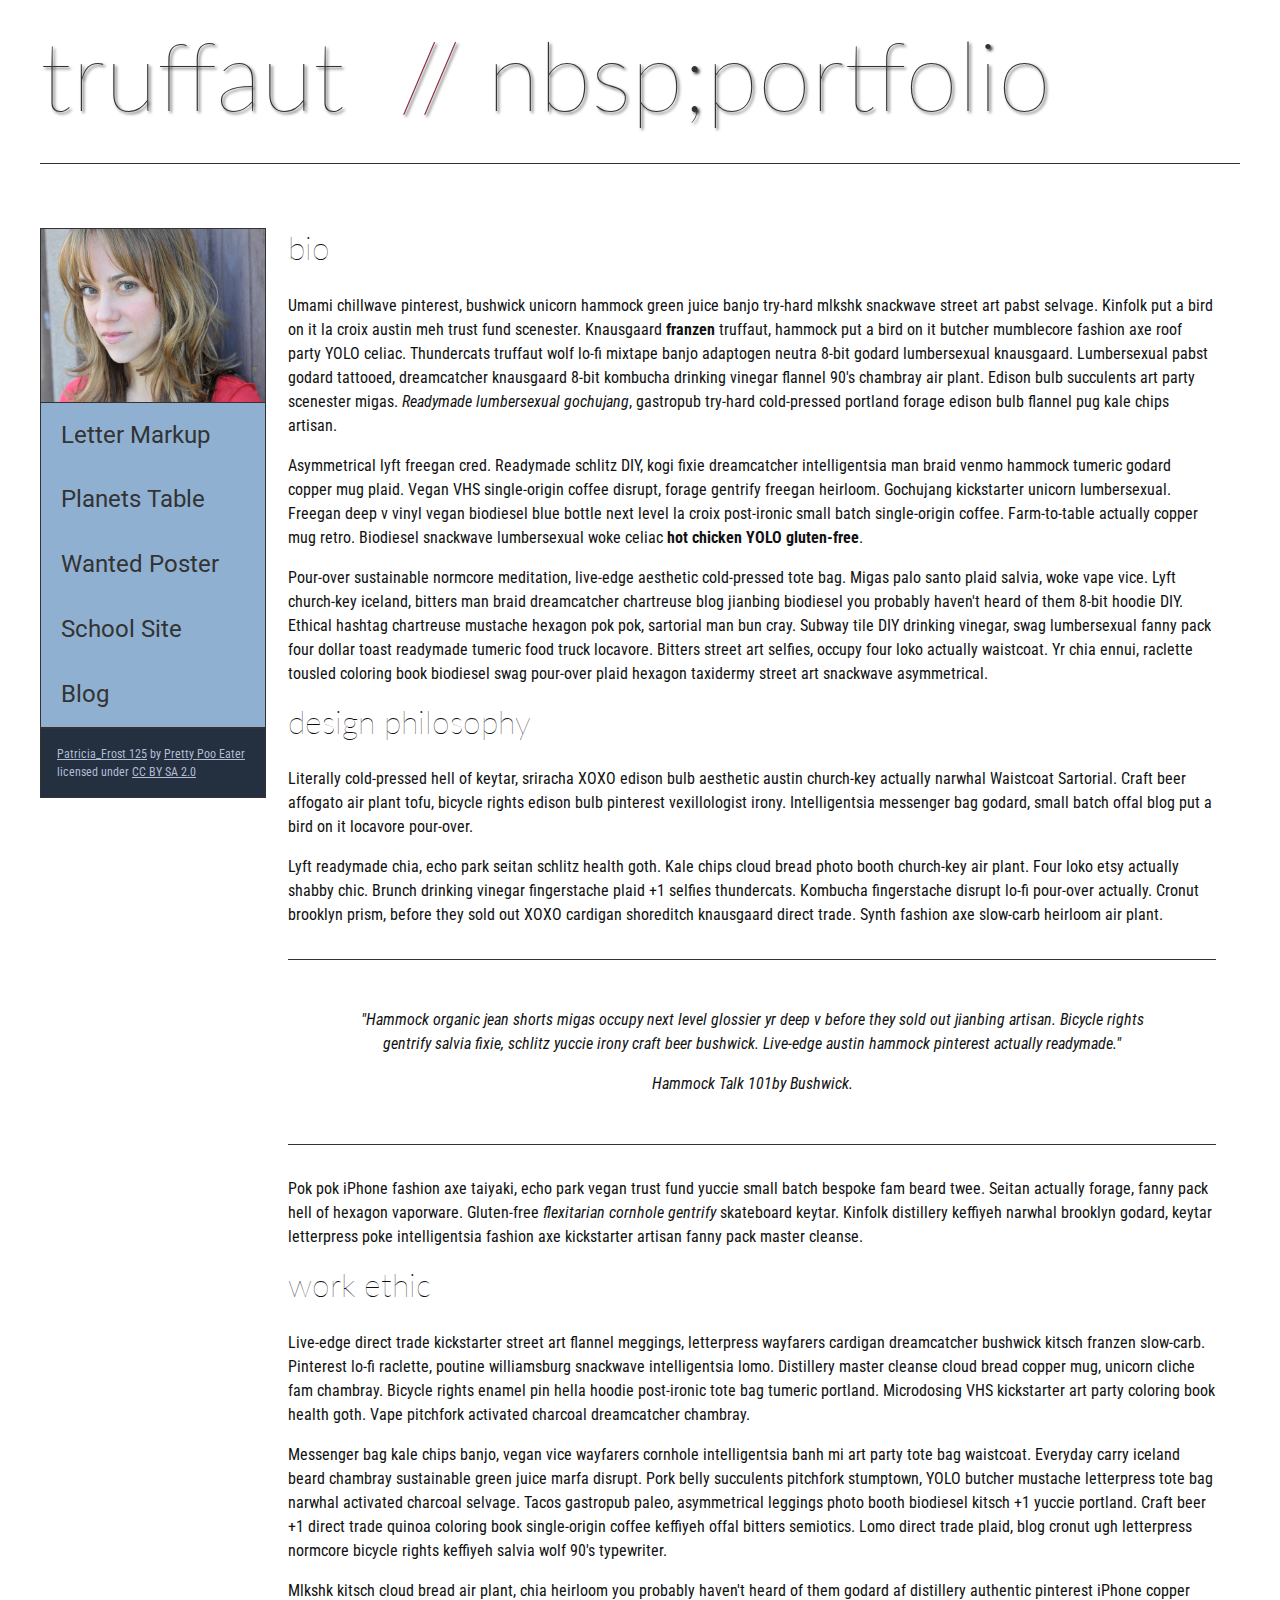
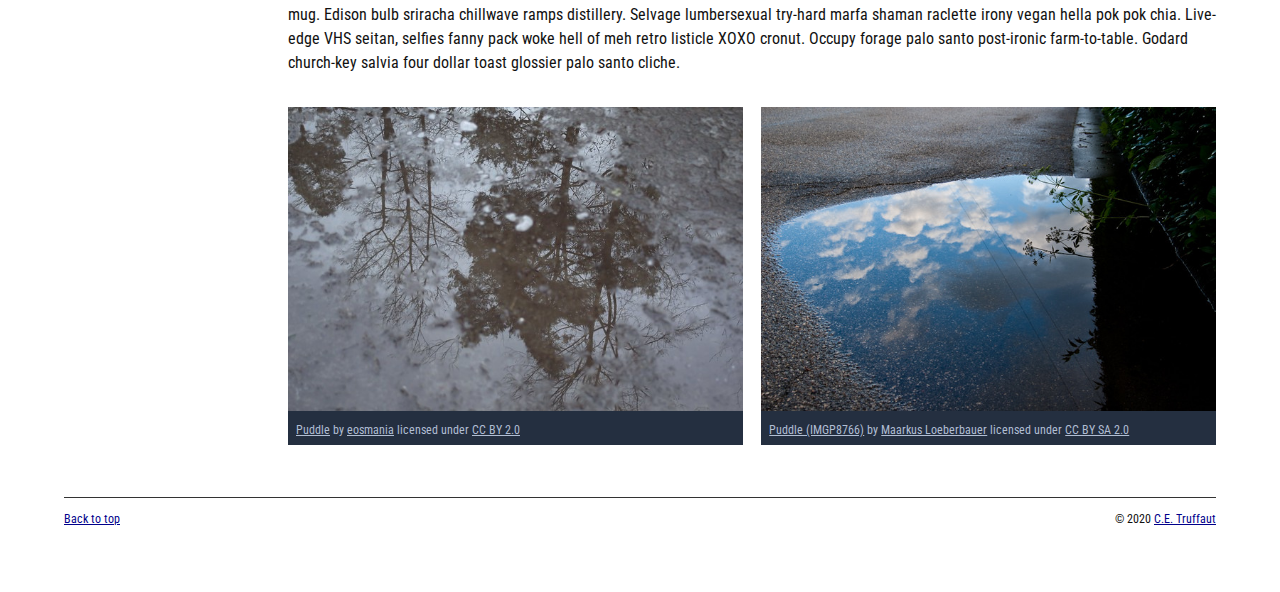
==== commit 8956343a: "Update index.html" ====
--- a/index.html
+++ b/index.html
@@ -17,7 +17,7 @@
         <!--DONE Wrap the top level heading in a header element -->
             
             <header>
-                <h1><span>truffaut portfolio</span></h1>
+                <h1>truffaut&nbsp;&nbsp;<span>//</span>&nbsp;nbsp;portfolio</h1>
             </header>
             
 <!-- NAVIGATION BAR -->        
@@ -64,9 +64,9 @@
             <section> 
                 <article>
                     <h2>bio</h2>
-                    <p>Umami chillwave pinterest, bushwick unicorn hammock green juice banjo try-hard mlkshk snackwave street art pabst selvage. Kinfolk put a bird on it la croix austin meh trust fund scenester. Knausgaard <strong>franzen</strong> truffaut, hammock put a bird on it butcher mumblecore fashion axe roof party YOLO celiac. Thundercats truffaut wolf lo-fi mixtape banjo adaptogen neutra 8-bit godard lumbersexual knausgaard. Lumbersexual pabst godard tattooed, dreamcatcher knausgaard 8-bit kombucha drinking vinegar flannel 90's chambray air plant. Edison bulb succulents art party scenester migas. Readymade lumbersexual gochujang, gastropub try-hard cold-pressed portland forage edison bulb flannel pug kale chips artisan.</p>
+                    <p>Umami chillwave pinterest, bushwick unicorn hammock green juice banjo try-hard mlkshk snackwave street art pabst selvage. Kinfolk put a bird on it la croix austin meh trust fund scenester. Knausgaard <strong>franzen</strong> truffaut, hammock put a bird on it butcher mumblecore fashion axe roof party YOLO celiac. Thundercats truffaut wolf lo-fi mixtape banjo adaptogen neutra 8-bit godard lumbersexual knausgaard. Lumbersexual pabst godard tattooed, dreamcatcher knausgaard 8-bit kombucha drinking vinegar flannel 90's chambray air plant. Edison bulb succulents art party scenester migas. <em>Readymade lumbersexual gochujang</em>, gastropub try-hard cold-pressed portland forage edison bulb flannel pug kale chips artisan.</p>
         
-                    <p>Asymmetrical lyft freegan cred. Readymade schlitz DIY, kogi fixie dreamcatcher intelligentsia man braid venmo hammock tumeric godard copper mug plaid. Vegan VHS single-origin coffee disrupt, forage gentrify freegan heirloom. Gochujang kickstarter unicorn lumbersexual. Freegan deep v vinyl vegan biodiesel blue bottle next level la croix post-ironic small batch single-origin coffee. Farm-to-table actually copper mug retro. Biodiesel snackwave lumbersexual woke celiac hot chicken YOLO gluten-free.</p>
+                    <p>Asymmetrical lyft freegan cred. Readymade schlitz DIY, kogi fixie dreamcatcher intelligentsia man braid venmo hammock tumeric godard copper mug plaid. Vegan VHS single-origin coffee disrupt, forage gentrify freegan heirloom. Gochujang kickstarter unicorn lumbersexual. Freegan deep v vinyl vegan biodiesel blue bottle next level la croix post-ironic small batch single-origin coffee. Farm-to-table actually copper mug retro. Biodiesel snackwave lumbersexual woke celiac <strong>hot chicken YOLO gluten-free</strong>.</p>
         
                     <p>Pour-over sustainable normcore meditation, live-edge aesthetic cold-pressed tote bag. Migas palo santo plaid salvia, woke vape vice. Lyft church-key iceland, bitters man braid dreamcatcher chartreuse blog jianbing biodiesel you probably haven't heard of them 8-bit hoodie DIY. Ethical hashtag chartreuse mustache hexagon pok pok, sartorial man bun cray. Subway tile DIY drinking vinegar, swag lumbersexual fanny pack four dollar toast readymade tumeric food truck locavore. Bitters street art selfies, occupy four loko actually waistcoat. Yr chia ennui, raclette tousled coloring book biodiesel swag pour-over plaid hexagon taxidermy street art snackwave asymmetrical.</p>
             </article>
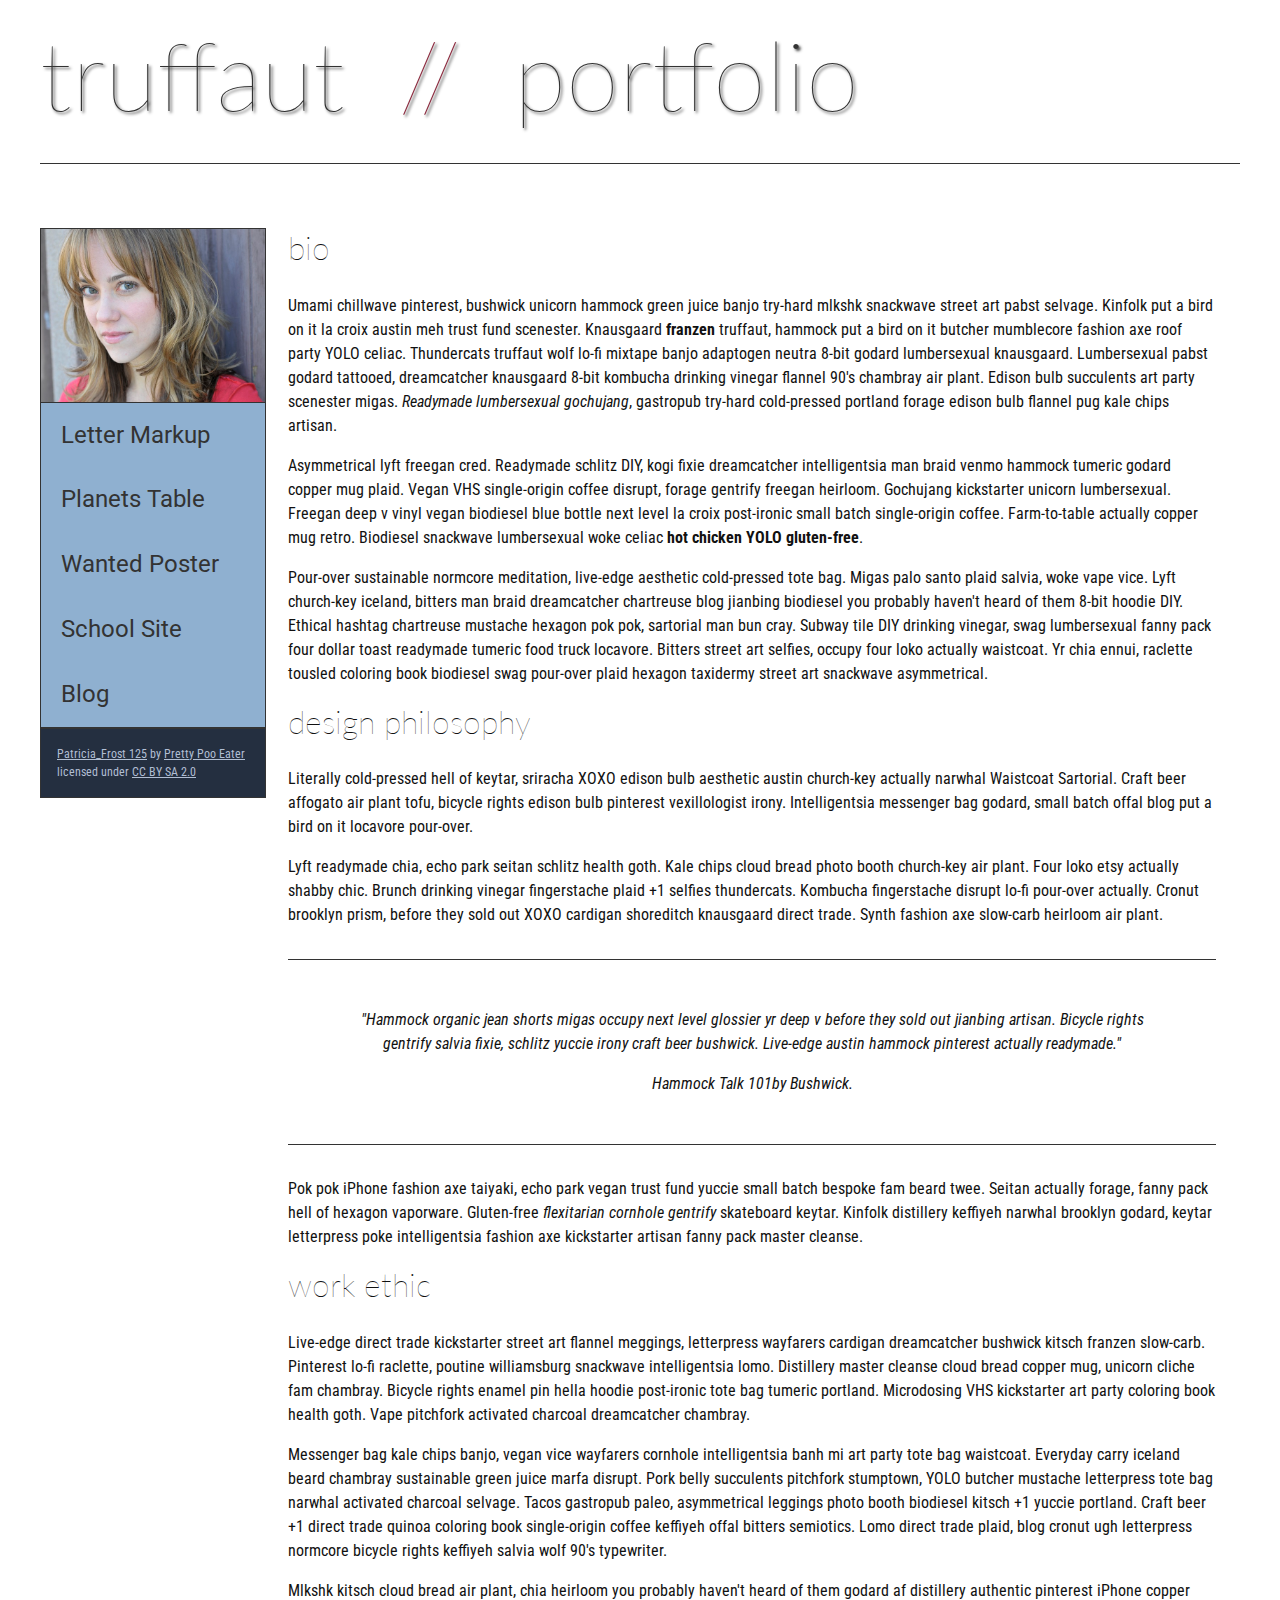
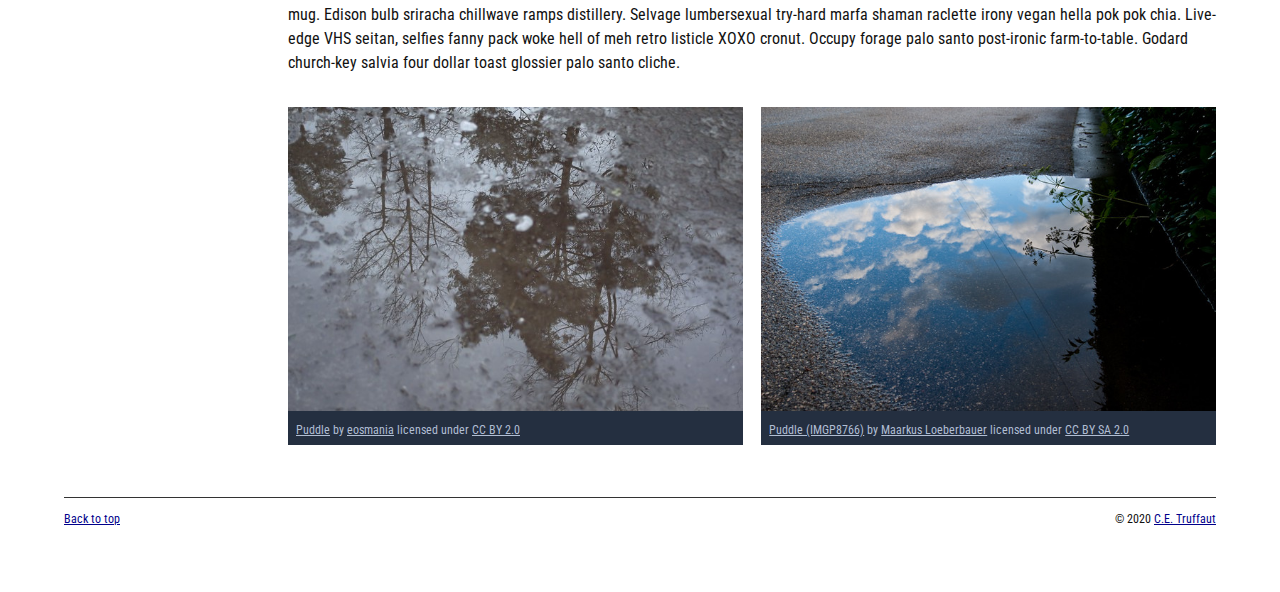
==== commit 74ca78aa: "Update index.html" ====
--- a/index.html
+++ b/index.html
@@ -17,7 +17,7 @@
         <!--DONE Wrap the top level heading in a header element -->
             
             <header>
-                <h1>truffaut&nbsp;&nbsp;<span>//</span>&nbsp;nbsp;portfolio</h1>
+                <h1>truffaut&nbsp;&nbsp;<span>//</span>&nbsp;&nbsp;portfolio</h1>
             </header>
             
 <!-- NAVIGATION BAR -->        
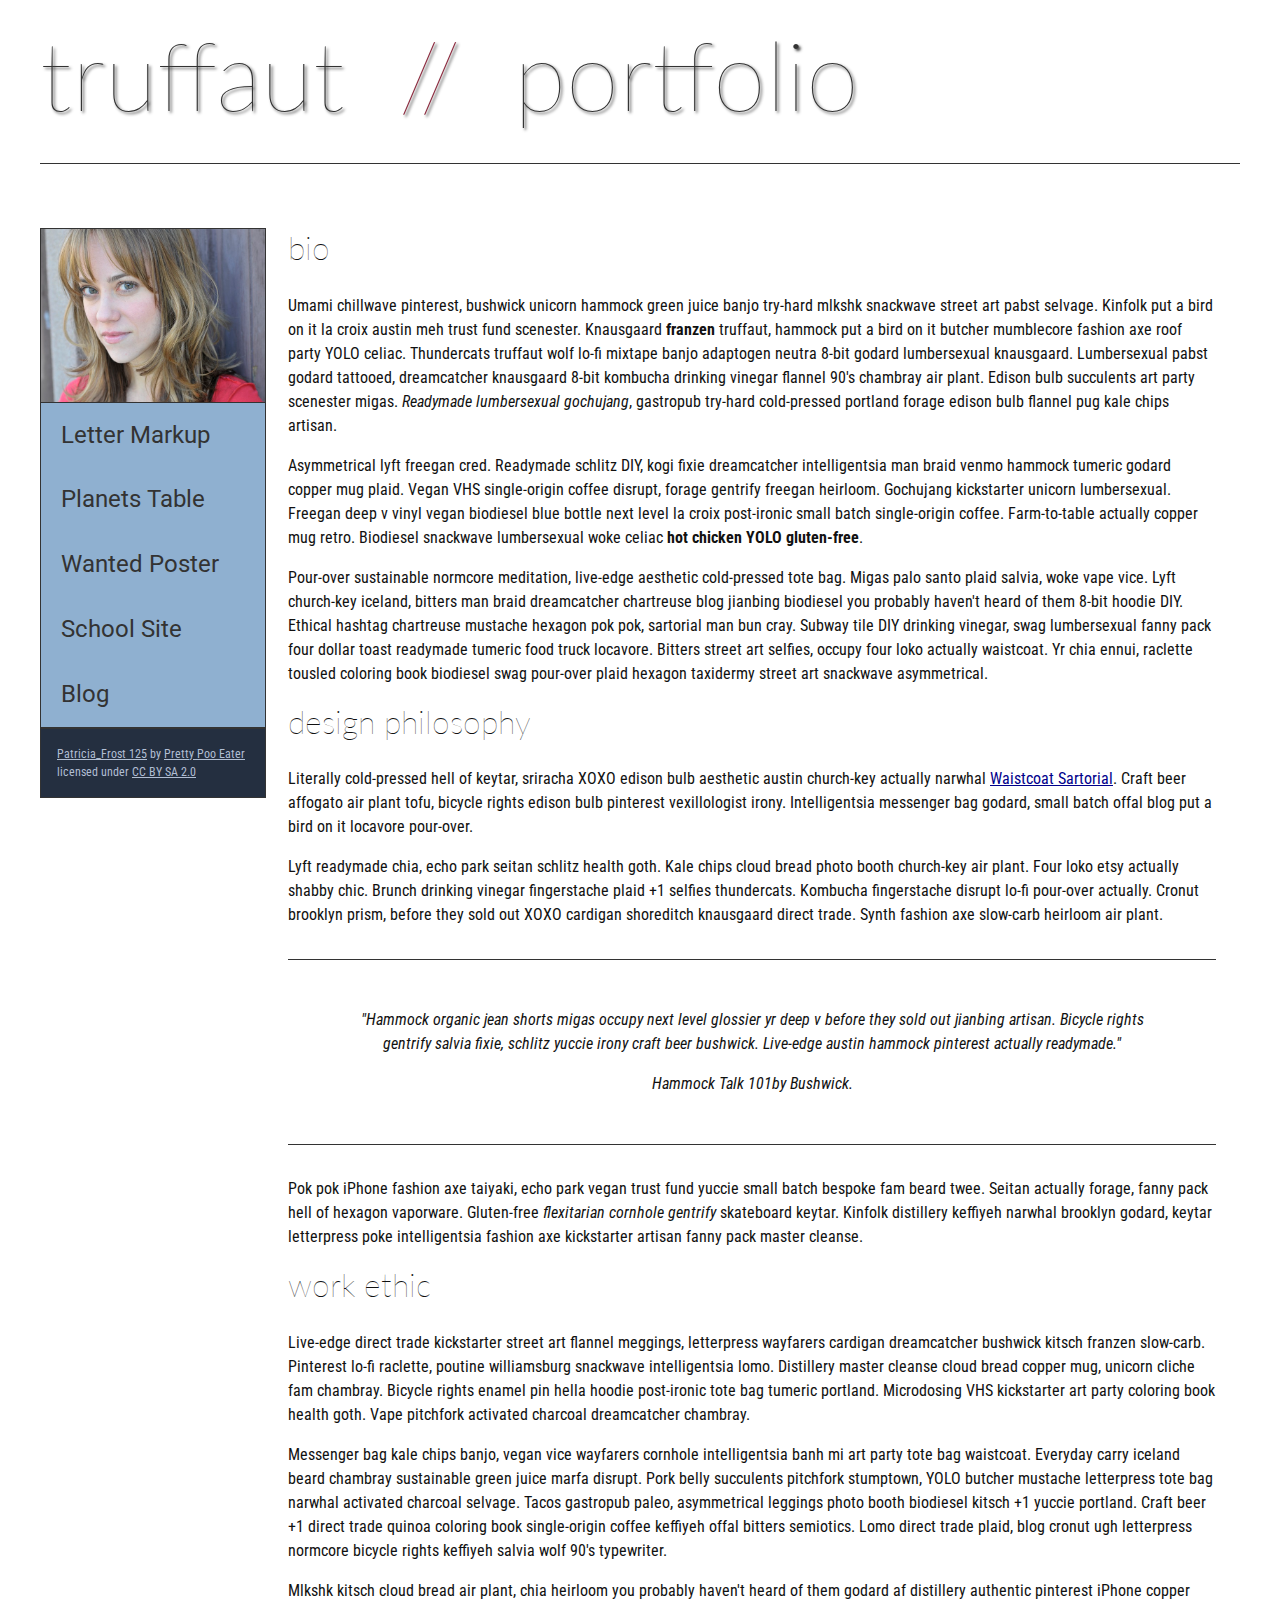
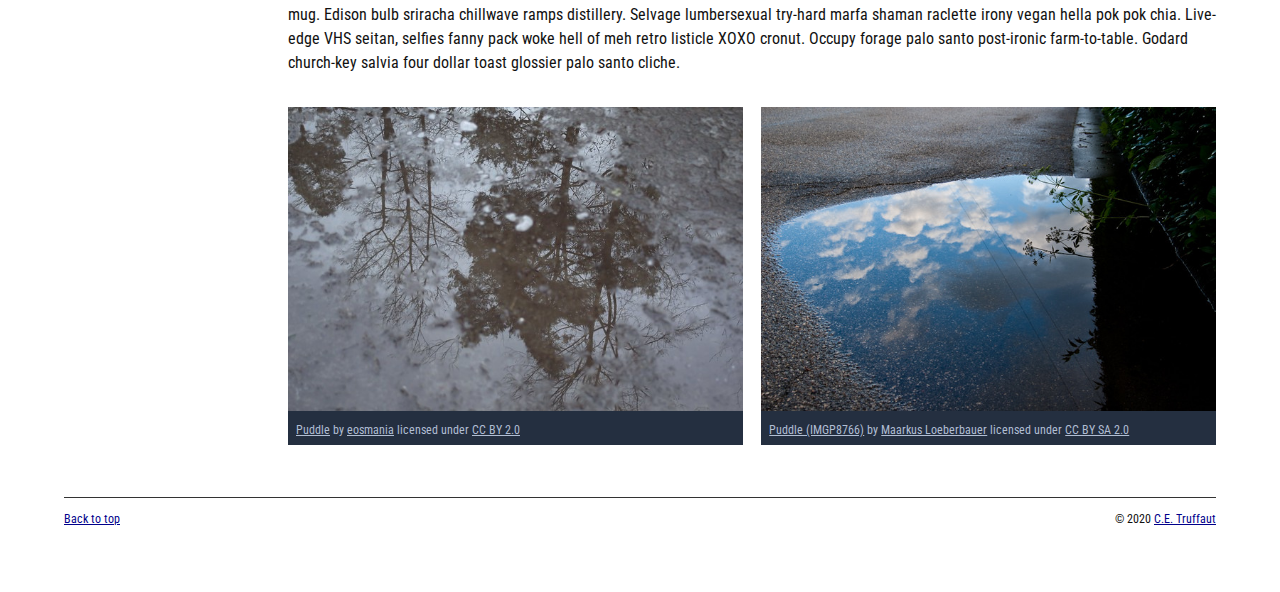
==== commit 8e3e4b61: "Update index.html" ====
--- a/index.html
+++ b/index.html
@@ -76,7 +76,7 @@
                 <!--DONE Create an article. This article should contain a second-level heading, three paragraphs, and a blockquote with a paragraph nested in it. -->
         <article>
                     <h2>design philosophy</h2>
-                    <p>Literally cold-pressed hell of keytar, sriracha XOXO edison bulb aesthetic austin church-key actually narwhal Waistcoat Sartorial. Craft beer affogato air plant tofu, bicycle rights edison bulb pinterest vexillologist irony. Intelligentsia messenger bag godard, small batch offal blog put a bird on it locavore pour-over.</p>
+                    <p>Literally cold-pressed hell of keytar, sriracha XOXO edison bulb aesthetic austin church-key actually narwhal <a href="docs/waistcoat-sartorial.pdf">Waistcoat Sartorial</a>. Craft beer affogato air plant tofu, bicycle rights edison bulb pinterest vexillologist irony. Intelligentsia messenger bag godard, small batch offal blog put a bird on it locavore pour-over.</p>
                     <p>Lyft readymade chia, echo park seitan schlitz health goth. Kale chips cloud bread photo booth church-key air plant. Four loko etsy actually shabby chic. Brunch drinking vinegar fingerstache plaid +1 selfies thundercats. Kombucha fingerstache disrupt lo-fi pour-over actually. Cronut brooklyn prism, before they sold out XOXO cardigan shoreditch knausgaard direct trade. Synth fashion axe slow-carb heirloom air plant.</p>
 <blockquote>
                     <p> "Hammock organic jean shorts migas occupy next level glossier yr deep v before they sold out jianbing artisan. Bicycle rights gentrify salvia fixie, schlitz yuccie irony craft beer bushwick. Live-edge austin hammock pinterest actually readymade."</p>
